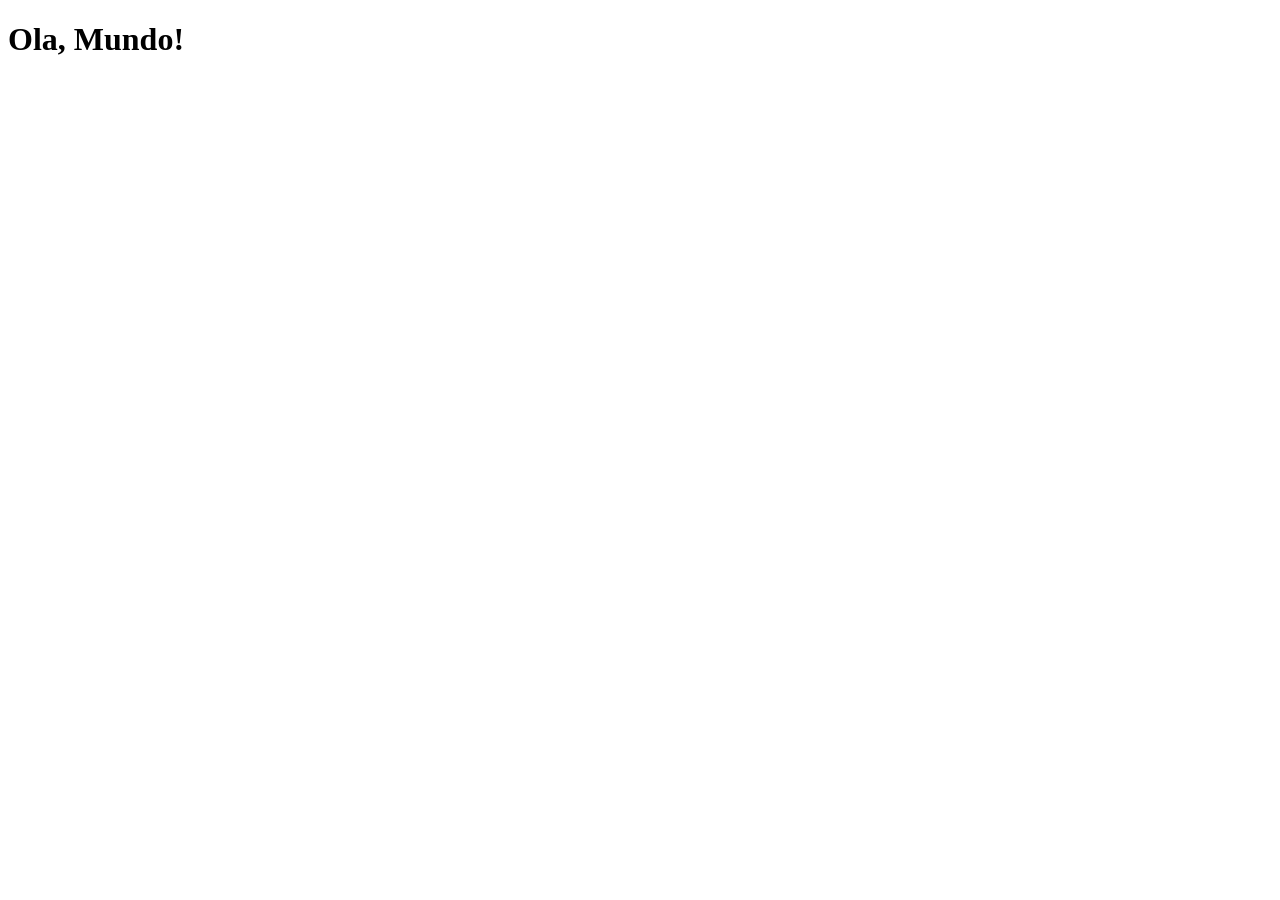
==== index.html @ 41fa33f8 "Projeto social" ====
<!DOCTYPE html>
<html lang="pt-br">
<head>
    <meta charset="UTF-8">
    <meta name="viewport" content="width=device-width, initial-scale=1.0">
    <link rel="shortcut icon" href="favicon.ico" type="image/x-icon">
    <title>Projeto Redes Sociais</title>
</head>
<body>
    <h1>Ola, Mundo!</h1>
</body>
</html>
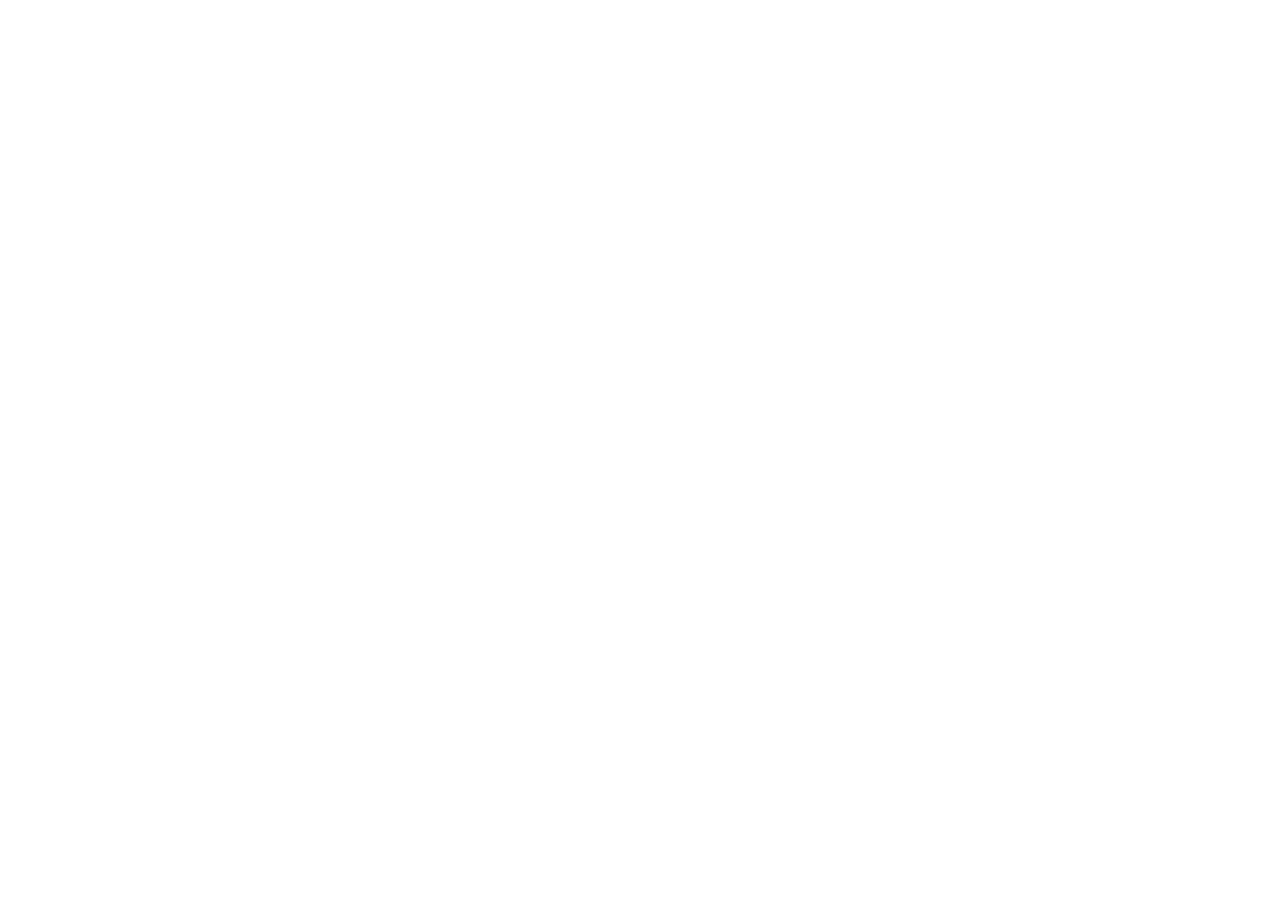
==== commit 7cb7c4ce: "oi" ====
--- a/index.html
+++ b/index.html
@@ -7,6 +7,8 @@
     <title>Projeto Redes Sociais</title>
 </head>
 <body>
-    <h1>Ola, Mundo!</h1>
+    <main>
+        <section></section>
+    </main>
 </body>
 </html>
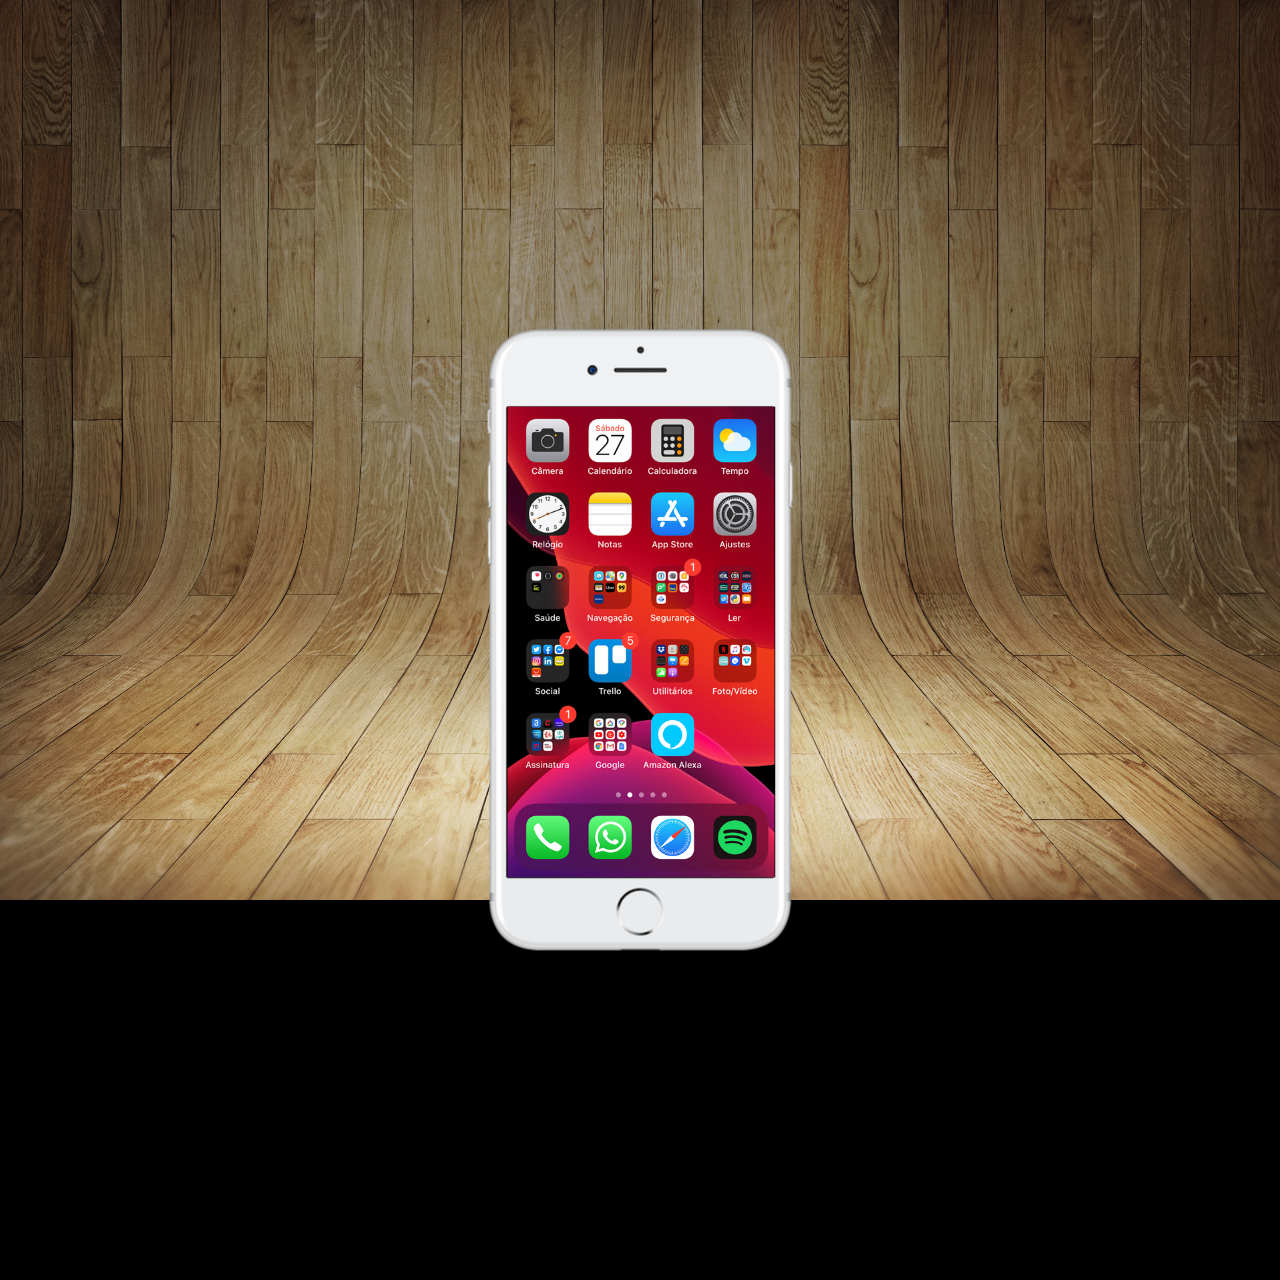
==== commit e3ce0ad9: "Home" ====
--- a/index.html
+++ b/index.html
@@ -4,11 +4,19 @@
     <meta charset="UTF-8">
     <meta name="viewport" content="width=device-width, initial-scale=1.0">
     <link rel="shortcut icon" href="favicon.ico" type="image/x-icon">
+    <link rel="stylesheet" href="estilos/style.css">
     <title>Projeto Redes Sociais</title>
 </head>
 <body>
     <main>
-        <section></section>
+        <section id="telefone">
+            <iframe src="home.html" name="tela" id="tela" frameborder="0"></iframe>
+
+        </section>
+        <section id="redes-sociais">
+
+        </section>
+        
     </main>
 </body>
 </html>
--- a/estilos/style.css
+++ b/estilos/style.css
@@ -0,0 +1,45 @@
+@charset "UTF-8";
+
+*{
+    margin: 0px;
+    padding: 0px;
+    font-family: Arial, Helvetica, sans-serif;
+}
+
+html, body {
+    height: 100vh;
+    width: 100vw;
+    background-color: black;
+}
+
+body{
+    background: url(../imagens/fundo-madeira.jpg) no-repeat top center;
+    background-size: cover;
+    background-attachment: fixed;
+}
+
+main{
+    height: 100vw;
+    position: relative;
+    
+}
+
+section#telefone{
+    position: absolute;
+    top: 50%;
+    left: 50%;
+    transform: translate(-50%, -50%);
+
+    height: 627px;
+    width: 311px;
+    background: url(../imagens/frame-iphone.png) no-repeat;
+}
+
+iframe#tela{
+    position: relative;
+    top: 80px;
+    left: 22px;
+    width: 269px;
+    height: 471px;
+
+}
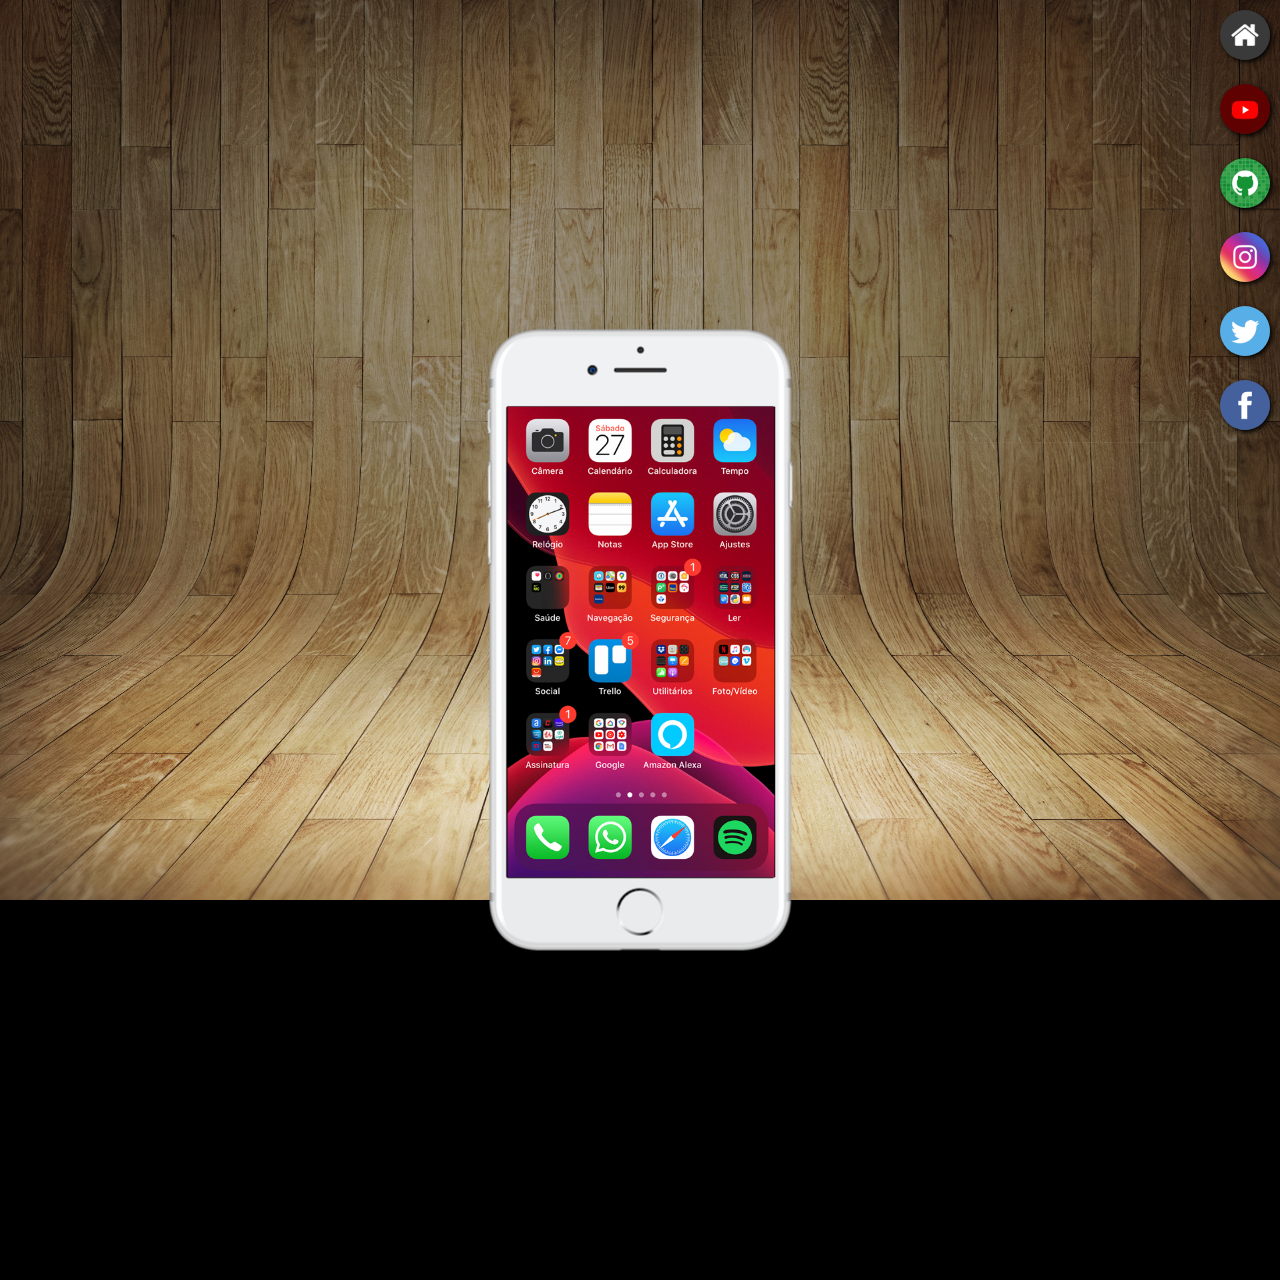
==== commit 33be0b9a: "criei botoes" ====
--- a/index.html
+++ b/index.html
@@ -10,11 +10,18 @@
 <body>
     <main>
         <section id="telefone">
-            <iframe src="home.html" name="tela" id="tela" frameborder="0"></iframe>
+            <iframe src="home.html" name="tela" id="tela" frameborder="0">
+                Seu navegador não é compativel com isso.
+            </iframe>
 
         </section>
         <section id="redes-sociais">
-
+            <a href="#" target="tela"><img src="imagens/logo-home.jpg" alt="Home"></a> <br> 
+            <a href="#" target="tela"><img src="imagens/logo-youtube.jpg" alt="YouTube"></a><br>                        
+            <a href="#" target="tela"><img src="imagens/logo-github.jpg" alt="GitHub"></a><br>
+            <a href="#" target="tela"><img src="imagens/logo-instagram.jpg" alt="Instagra"></a><br>
+            <a href="#" target="tela"><img src="imagens/logo-twitter.jpg" alt="Twitter"></a><br>
+            <a href="#" target="tela"><img src="imagens/logo-facebook.jpg" alt="Facebook"></a>
         </section>
         
     </main>
--- a/estilos/style.css
+++ b/estilos/style.css
@@ -7,8 +7,8 @@
 }
 
 html, body {
-    height: 100vh;
-    width: 100vw;
+    height: 100%;
+    width: 100%;
     background-color: black;
 }
 
@@ -42,4 +42,22 @@
     width: 269px;
     height: 471px;
 
+}
+
+section#redes-sociais{
+    text-align: right;
+}
+
+section#redes-sociais img {
+    width: 50px;
+    margin: 10px;
+    border-radius: 50%;
+    box-shadow:2px 2px 5px rgba(0, 0, 0, 400) ;
+}
+
+section#redes-sociais img:hover {
+    border: 2px solid white;
+    transform: translate(-3px, -3px);
+    box-shadow: 5px 5px 10px black;
+    transition:transform .5s ;
 }
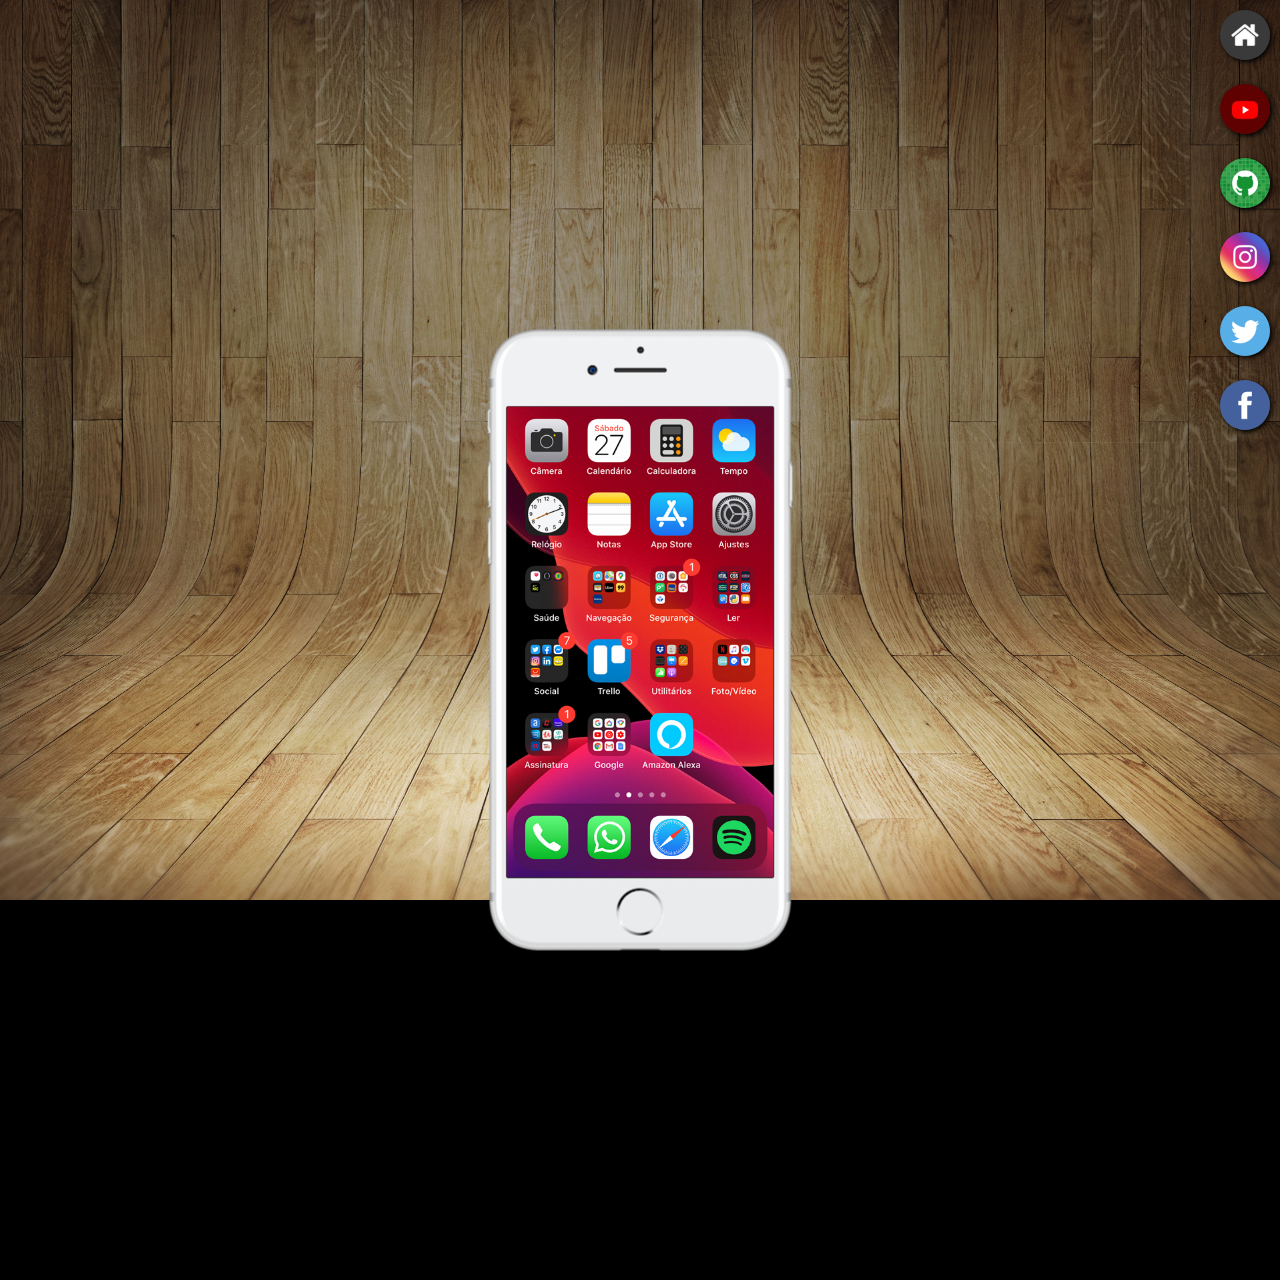
==== commit c3a5a059: "links" ====
--- a/index.html
+++ b/index.html
@@ -16,12 +16,12 @@
 
         </section>
         <section id="redes-sociais">
-            <a href="#" target="tela"><img src="imagens/logo-home.jpg" alt="Home"></a> <br> 
-            <a href="#" target="tela"><img src="imagens/logo-youtube.jpg" alt="YouTube"></a><br>                        
-            <a href="#" target="tela"><img src="imagens/logo-github.jpg" alt="GitHub"></a><br>
-            <a href="#" target="tela"><img src="imagens/logo-instagram.jpg" alt="Instagra"></a><br>
-            <a href="#" target="tela"><img src="imagens/logo-twitter.jpg" alt="Twitter"></a><br>
-            <a href="#" target="tela"><img src="imagens/logo-facebook.jpg" alt="Facebook"></a>
+            <a href="home.html" target="tela"><img src="imagens/logo-home.jpg" alt="Home"></a><br> 
+            <a href="youtube.html" target="tela"><img src="imagens/logo-youtube.jpg" alt="YouTube"></a><br>                        
+            <a href="github.html" target="tela"><img src="imagens/logo-github.jpg" alt="GitHub"></a><br>
+            <a href="instagram.html" target="tela"><img src="imagens/logo-instagram.jpg" alt="Instagra"></a><br>
+            <a href="twitter.html" target="tela"><img src="imagens/logo-twitter.jpg" alt="Twitter"></a><br>
+            <a href="facebook.html" target="tela"><img src="imagens/logo-facebook.jpg" alt="Facebook"></a>
         </section>
         
     </main>
--- a/estilos/style.css
+++ b/estilos/style.css
@@ -39,7 +39,7 @@
     position: relative;
     top: 80px;
     left: 22px;
-    width: 269px;
+    width: 267px;
     height: 471px;
 
 }
